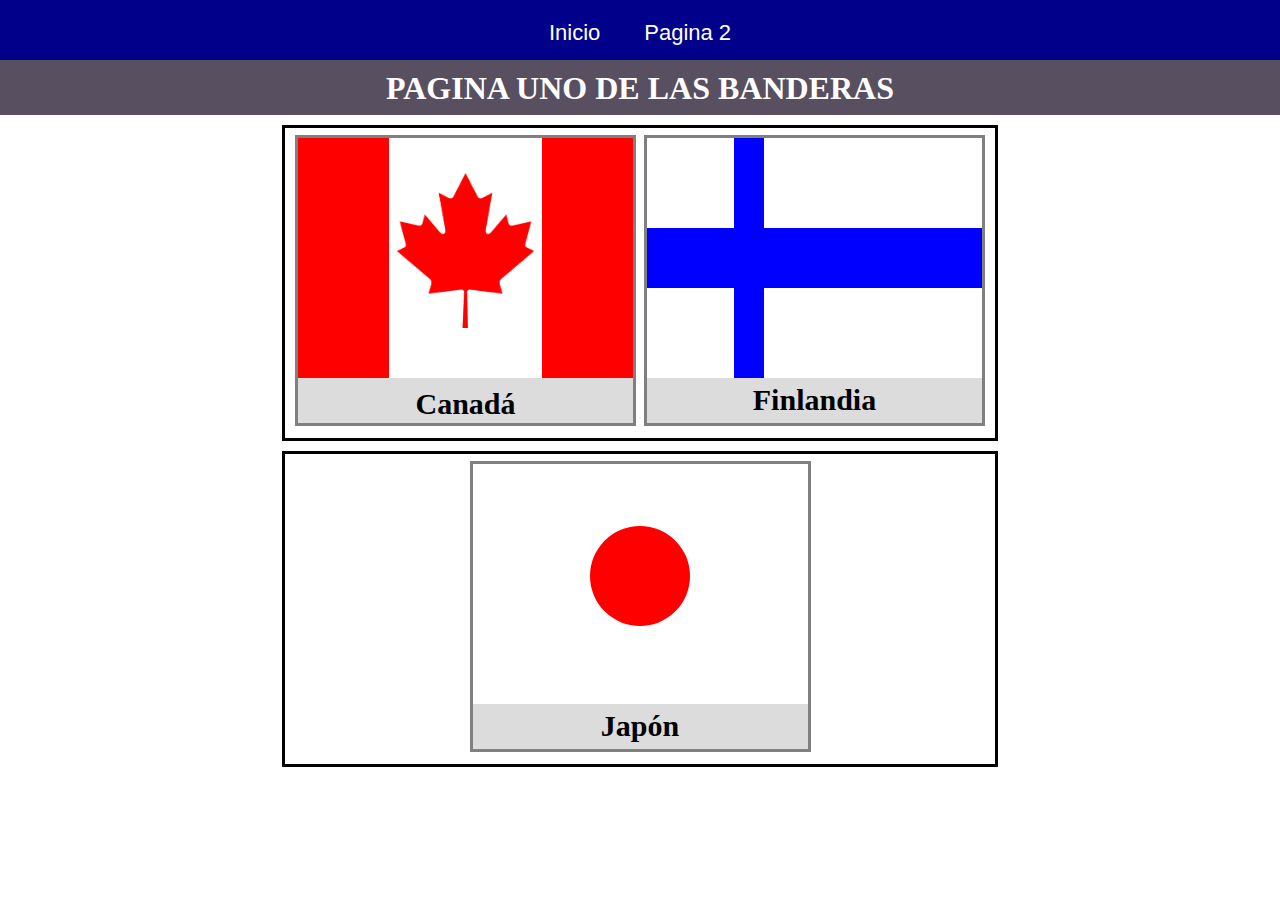
==== index.html @ d01bb37a "3 banderas wilder" ====
<!DOCTYPE html>
<html lang="en">
<head>
    <meta charset="UTF-8">
    <title>inicio</title>
    <link rel="stylesheet" href="styles/main.css">
</head>
<body>
        <nav>
     <ul>
        <li><a href="" >Inicio</a></li>
      <li><a href="page/page2.html">Pagina 2</a></li>
     </ul>            
     </nav>
    </nav>
    <h1>PAGINA UNO DE LAS BANDERAS</h1>
    <main>
        <nav>
            <div>
                <aside></aside><article><img src="assets/hoja_canada.png" alt=""></article><aside></aside>
                <h2>Canadá</h2>
            </div>
            
            <div>
                <footer><ol></ol><ul></ul><ol></ol></footer>
                <h2>Finlandia</h2>
            </div>
        </nav>
        <nav>
            <div>            
                <footer><article></article></footer> 
                <h2>Japón</h2>                           
            </div>
        
     
     
</body>
</html>
---- styles/main.css ----
*{
    margin: 0;
    padding: 0;
}
nav{
    background-color: darkblue;
    height: 60px;
    text-align: center;
}
nav ul li{
    display: inline-block;
    list-style: none;
}
nav ul li a{
    display: inline-block;
    padding: 20px 20px;
    text-decoration: none;
    color: white;
    font-family: 'Roboto', sans-serif;
    font-size: 22px;
}
.active{
    background-color: cadetblue;
    height: 20px;
}
h1{
    background-color: rgb(88, 79, 97);
    text-align: center;
    height: 35px;
    padding: 10px;
    color: white; 
}
main nav{
    background-color: transparent;
    height: 300px;
    width: 700px;
    border: solid;
    border-color: black;
    margin: 10px auto;
    padding: 5px;
}
main nav div{
    background-color: gainsboro;
    height: 285px;
    width: 335px;
    border: solid;
    border-color: grey;
    margin: 2px;
    display: inline-block;
    vertical-align: top;
}
main nav div aside{
    background-color: red;
    height: 240px;
    width: 91px;
    display: inline-block;
    margin: 0px;
}
main nav div article{
    background-color: white;
    height: 240px;
    width: 153px;
    display: inline-block;
}
main nav div article img{
    height: 155px;
    margin: 35px 0px 50px
}
h2{
    margin: 5px;
    font-size: 30px;
}
main div footer{
    background-color: white;
    height: 240px;
    width: 335px;
}
main div footer ol{
    background-color: blue;
    height: 90px;
    width: 30px;
    margin: 0px 0px 0px 87px;
}
main div footer ul{
    background-color: blue;
    height: 60px;
}
main div footer article{
    background-color: red;
    height: 100px;
    width: 100px;
    border-radius: 50%;
    margin: 62px;
}
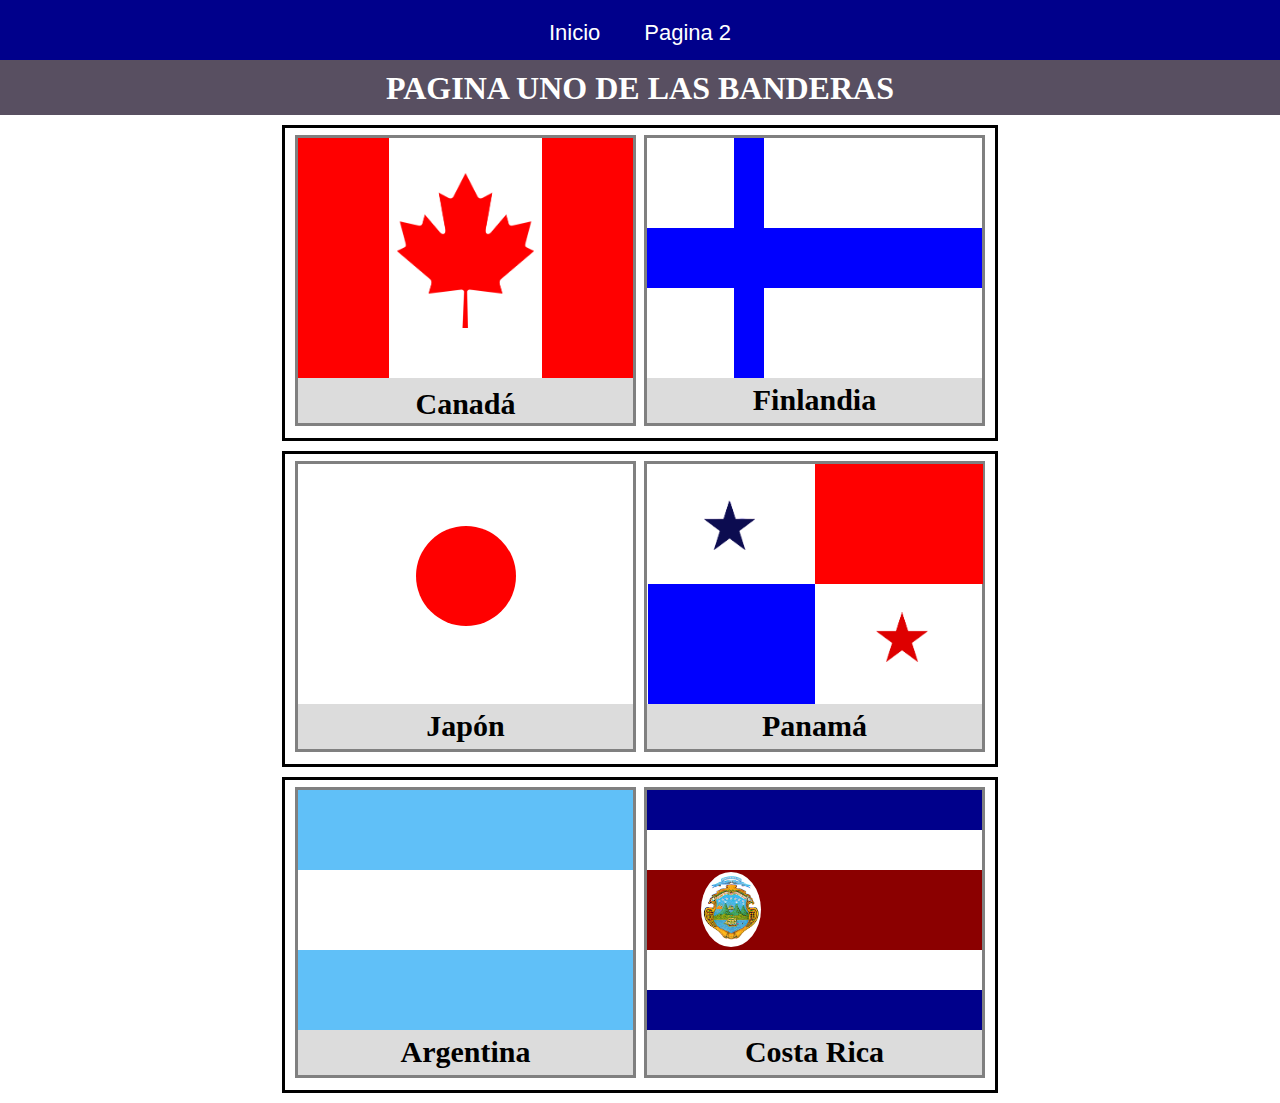
==== commit 4a2a488a: "ultimas 3 banderas" ====
--- a/index.html
+++ b/index.html
@@ -9,7 +9,7 @@
         <nav>
      <ul>
         <li><a href="" >Inicio</a></li>
-      <li><a href="page/page2.html">Pagina 2</a></li>
+      <li><a href="pages/page2.html">Pagina 2</a></li>
      </ul>            
      </nav>
     </nav>
@@ -31,7 +31,22 @@
                 <footer><article></article></footer> 
                 <h2>Japón</h2>                           
             </div>
-        
+            <div>
+                <footer><img src="assets/estrella_azul.png" alt=""><p></p><section></section><h3><img src="assets/estrella_roja.png" alt=""></h3></footer>
+                <h2>Panamá</h2>
+            </div>
+        </nav>
+
+        <nav>
+            <div>
+                <h4></h4><h5><img src="assets/Sol_Argentina.png" alt=""></h5><h4></h4>
+                <h2>Argentina</h2>
+            </div>
+            <div>
+                <footer><h1></h1><h2><aside><img src="assets/escudo_costa_rica.gif" alt=""></aside></h3></h2><h1></h1></footer>
+                <h2>Costa Rica</h2>
+            </div>
+        </nav>
      
      
 </body>
--- a/styles/main.css
+++ b/styles/main.css
@@ -91,4 +91,64 @@
     width: 100px;
     border-radius: 50%;
     margin: 62px;
-}+}
+main div footer p{
+    background-color: red;
+    height: 120px;
+    width: 167.5px;
+    margin: -90px 0px 0px 168px;
+}
+main div footer section{
+    background-color: blue;
+    height: 120px;
+    width: 167.5px;
+    margin: 0px 0px 0px 0.5px;
+}
+main div footer img{
+    height: 50px;
+    margin: 36px 170px 0px 0px;
+}
+main div footer h3{
+    background: white;
+    height: 70px;
+    width: 70px;
+    vertical-align: top;
+    margin: -97px 0px 0px 220px;
+}
+main div footer h3 img{
+    margin: 5px;
+}
+main div h4{
+    background-color: rgb(96, 192, 248);
+    height: 80px;
+}
+main div  h5{
+    background-color: white;
+    height: 80px;
+}
+main div h5 img{
+    height: 70px;
+    margin: 3px;
+}
+main div footer h1{
+    background: darkblue;
+    height: 20px;
+    margin: 0px 0px 40px;
+}
+main div footer h2{
+    background: darkred;
+    height: 80px;
+    margin: 0px 0px 40px;
+}
+main div footer h2 aside{
+    background: white;
+    height: 75px;
+    width: 60px;
+    margin: 2px 171px 0px 4px;
+    border-radius: 60%;
+}
+main div footer h2 aside img{
+    margin: 3px 0px;
+    height: 65px;
+}
+
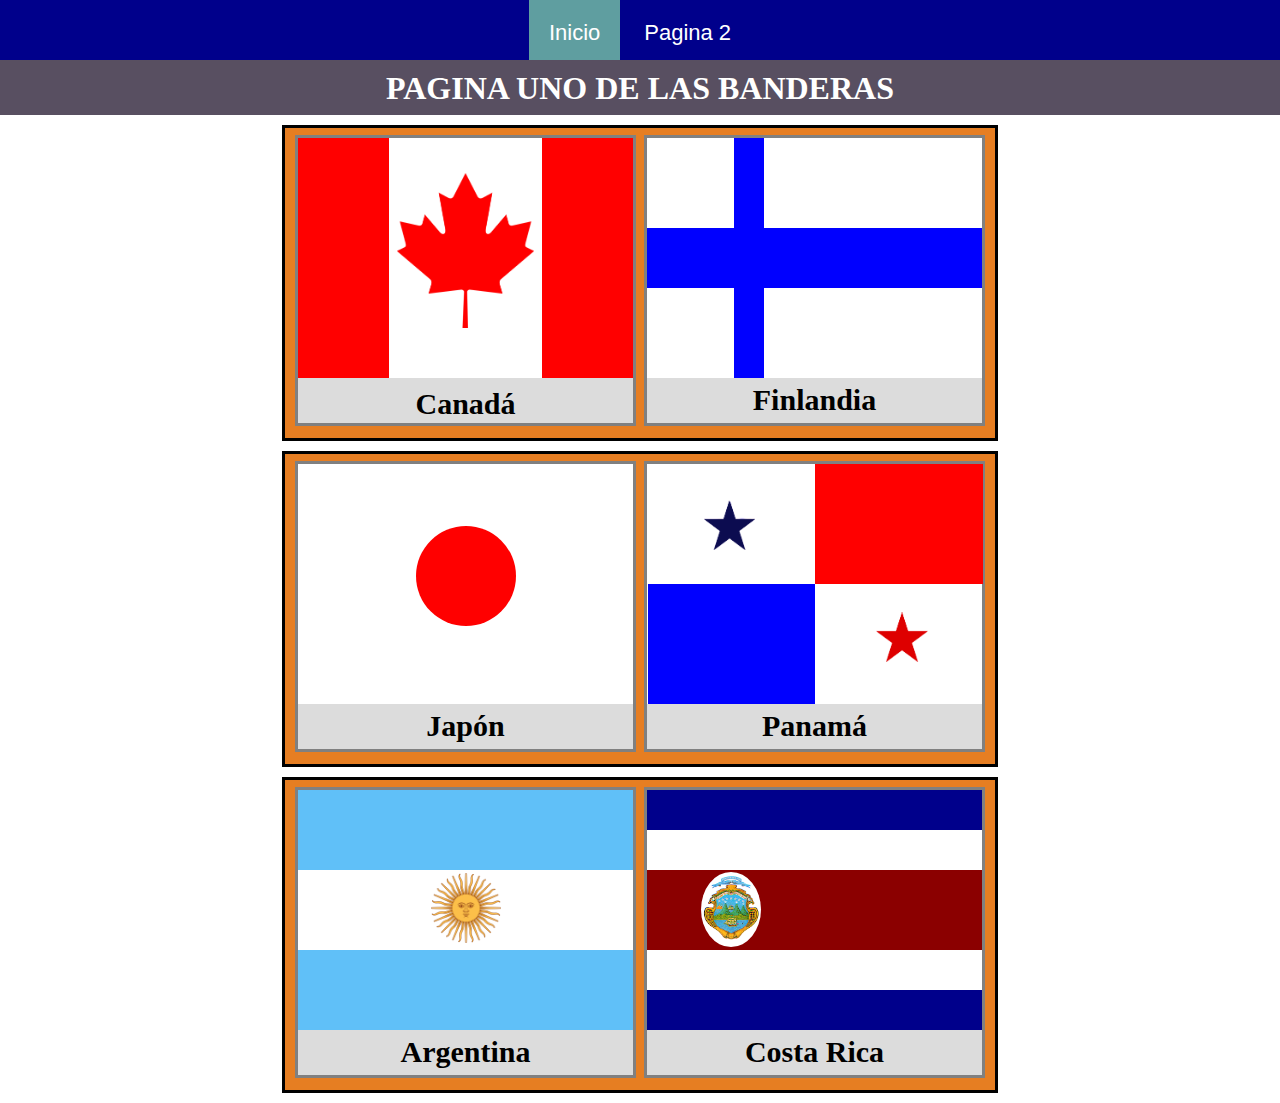
==== commit 00fccde1: "fondo  wilder" ====
--- a/index.html
+++ b/index.html
@@ -8,7 +8,7 @@
 <body>
         <nav>
      <ul>
-        <li><a href="" >Inicio</a></li>
+        <li><a href="" class="active" >Inicio</a></li>
       <li><a href="pages/page2.html">Pagina 2</a></li>
      </ul>            
      </nav>
@@ -39,7 +39,7 @@
 
         <nav>
             <div>
-                <h4></h4><h5><img src="assets/Sol_Argentina.png" alt=""></h5><h4></h4>
+                <h4></h4><h5><img src="assets/escudo argentina.png" alt=""></h5><h4></h4>
                 <h2>Argentina</h2>
             </div>
             <div>
--- a/styles/main.css
+++ b/styles/main.css
@@ -31,7 +31,7 @@
     color: white; 
 }
 main nav{
-    background-color: transparent;
+    background-color: #E67E22;
     height: 300px;
     width: 700px;
     border: solid;
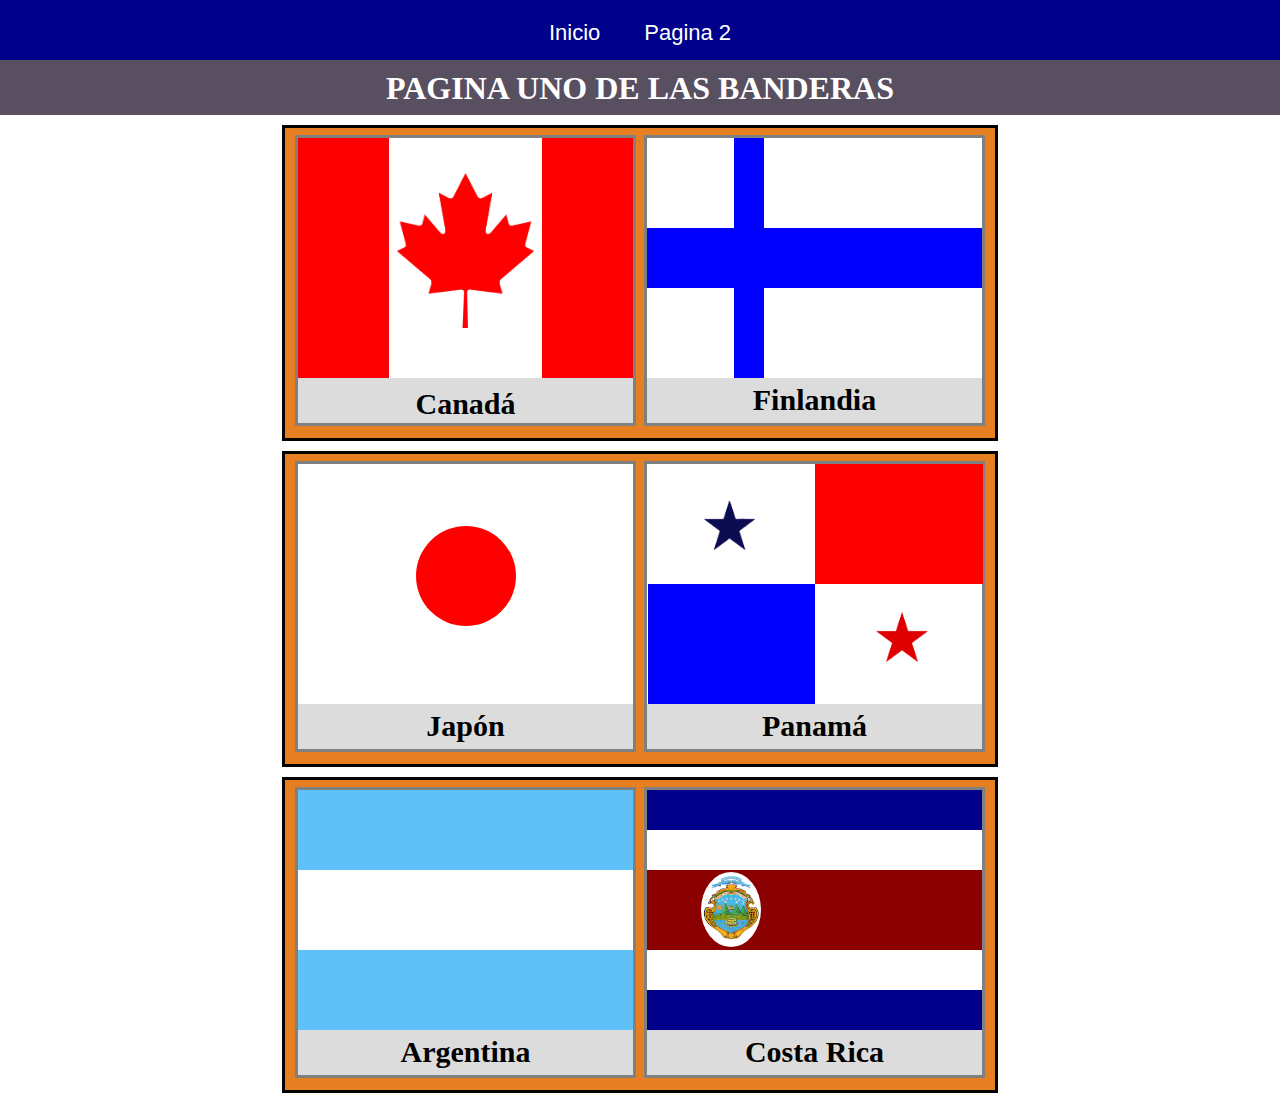
==== commit 918f8b0f: "Cambio Fondo Pagina 2" ====
--- a/index.html
+++ b/index.html
@@ -8,7 +8,7 @@
 <body>
         <nav>
      <ul>
-        <li><a href="" class="active" >Inicio</a></li>
+        <li><a href="">Inicio</a></li>
       <li><a href="pages/page2.html">Pagina 2</a></li>
      </ul>            
      </nav>
@@ -39,7 +39,7 @@
 
         <nav>
             <div>
-                <h4></h4><h5><img src="assets/escudo argentina.png" alt=""></h5><h4></h4>
+                <h4></h4><h5><img src="assets/Sol_Argentina.png" alt=""></h5><h4></h4>
                 <h2>Argentina</h2>
             </div>
             <div>
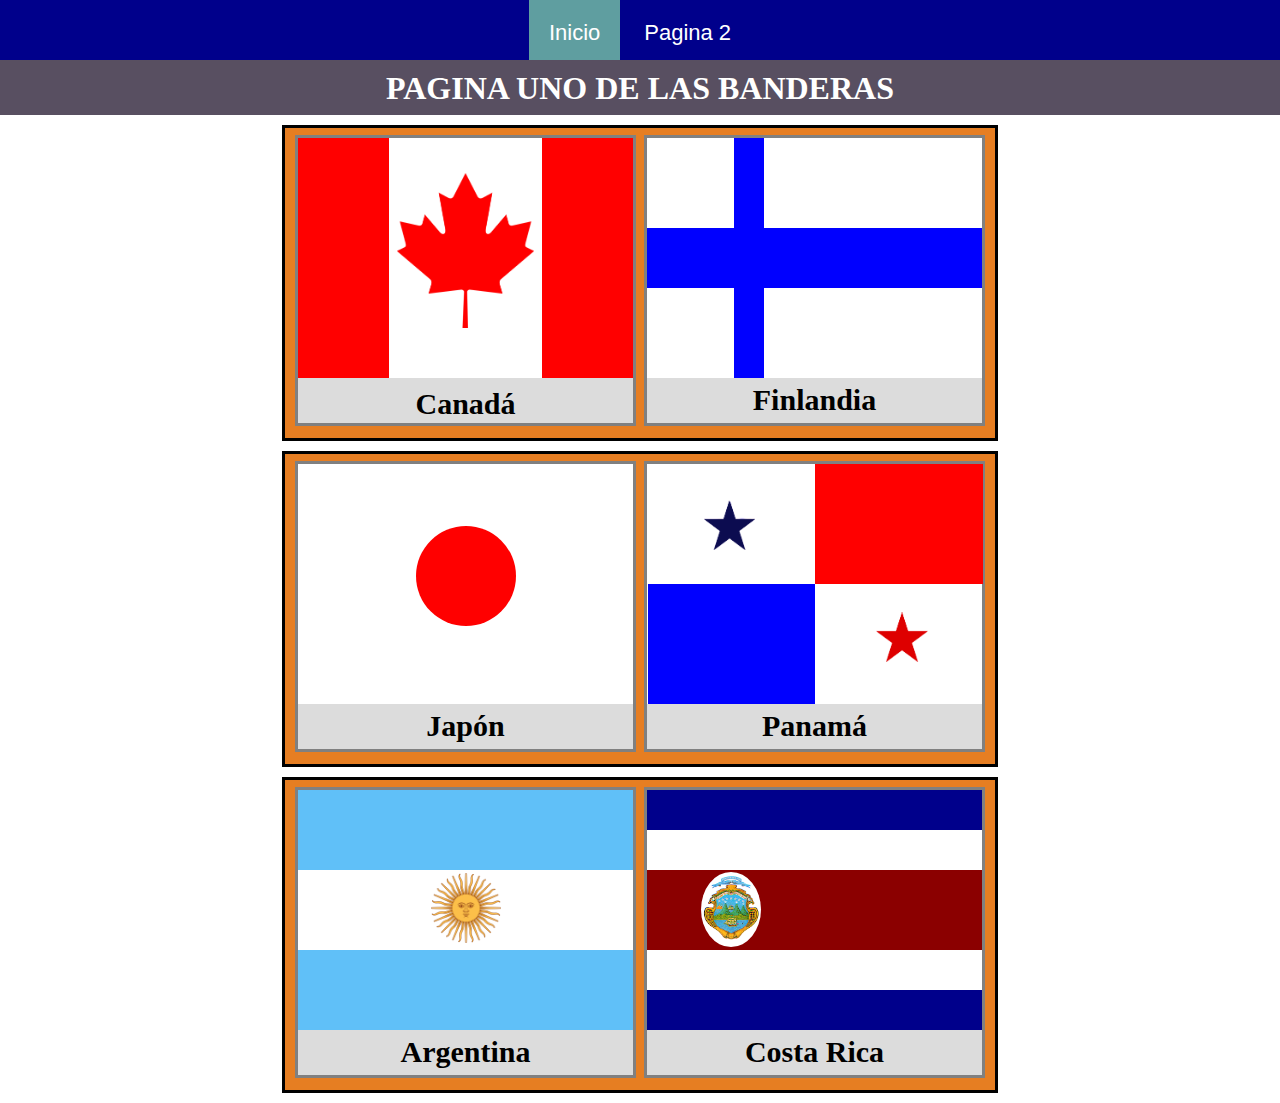
==== commit e0f771f0: "Cambio Fondo Pagina 2" ====
--- a/index.html
+++ b/index.html
@@ -8,7 +8,7 @@
 <body>
         <nav>
      <ul>
-        <li><a href="">Inicio</a></li>
+        <li><a href="" class="active" >Inicio</a></li>
       <li><a href="pages/page2.html">Pagina 2</a></li>
      </ul>            
      </nav>
@@ -39,7 +39,7 @@
 
         <nav>
             <div>
-                <h4></h4><h5><img src="assets/Sol_Argentina.png" alt=""></h5><h4></h4>
+                <h4></h4><h5><img src="assets/escudo argentina.png" alt=""></h5><h4></h4>
                 <h2>Argentina</h2>
             </div>
             <div>
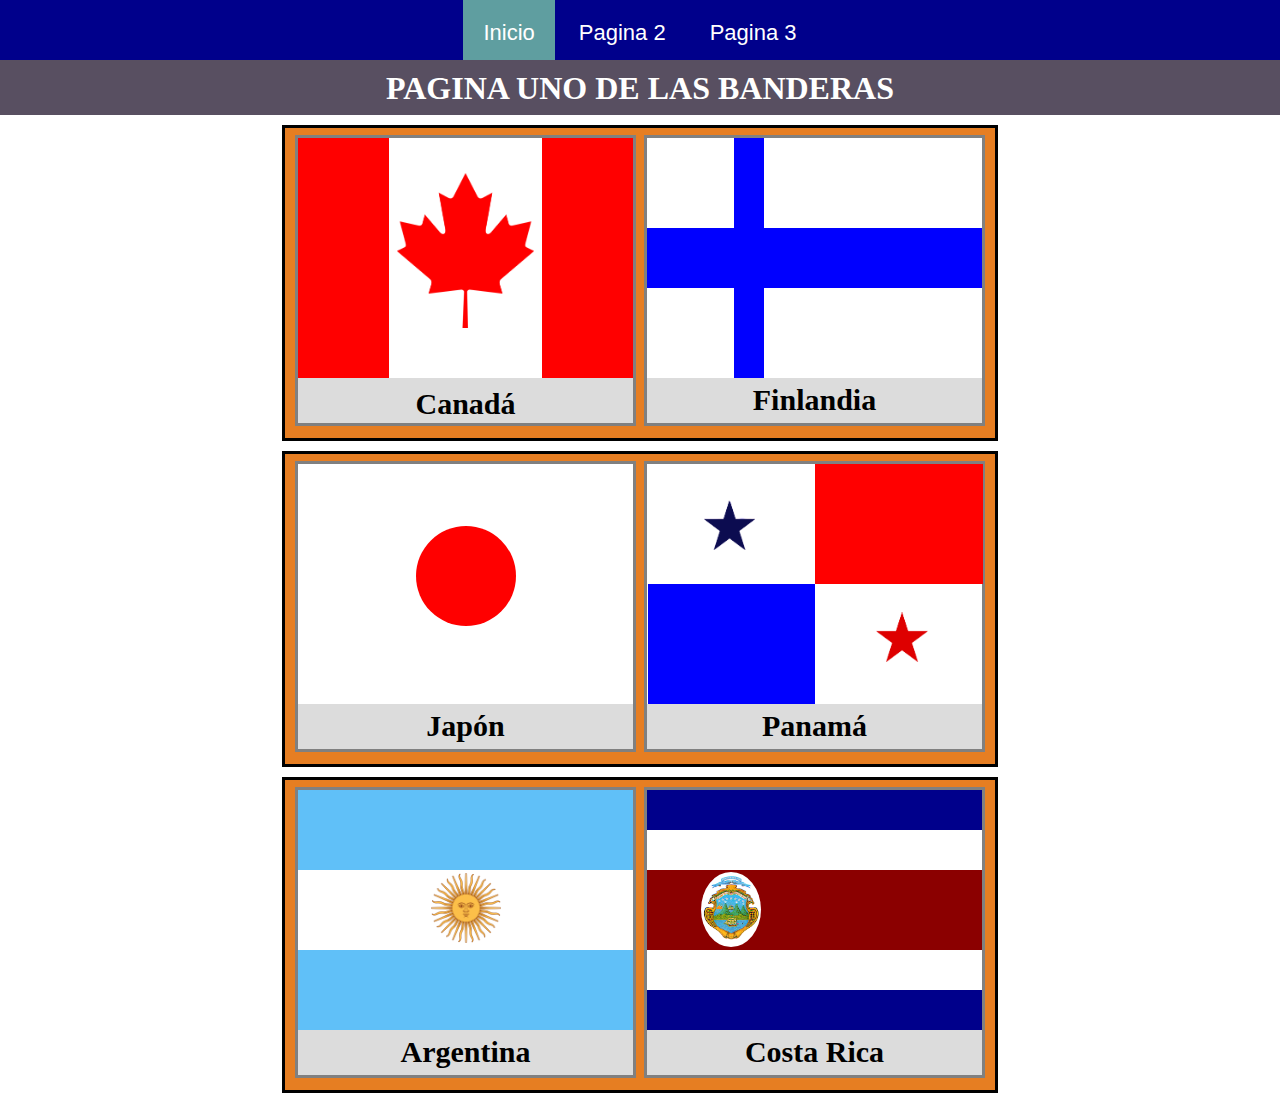
==== commit 0701141e: "agregar page" ====
--- a/index.html
+++ b/index.html
@@ -10,6 +10,7 @@
      <ul>
         <li><a href="" class="active" >Inicio</a></li>
       <li><a href="pages/page2.html">Pagina 2</a></li>
+      <li><a href="pages/page3.html">Pagina 3</a></li>
      </ul>            
      </nav>
     </nav>
